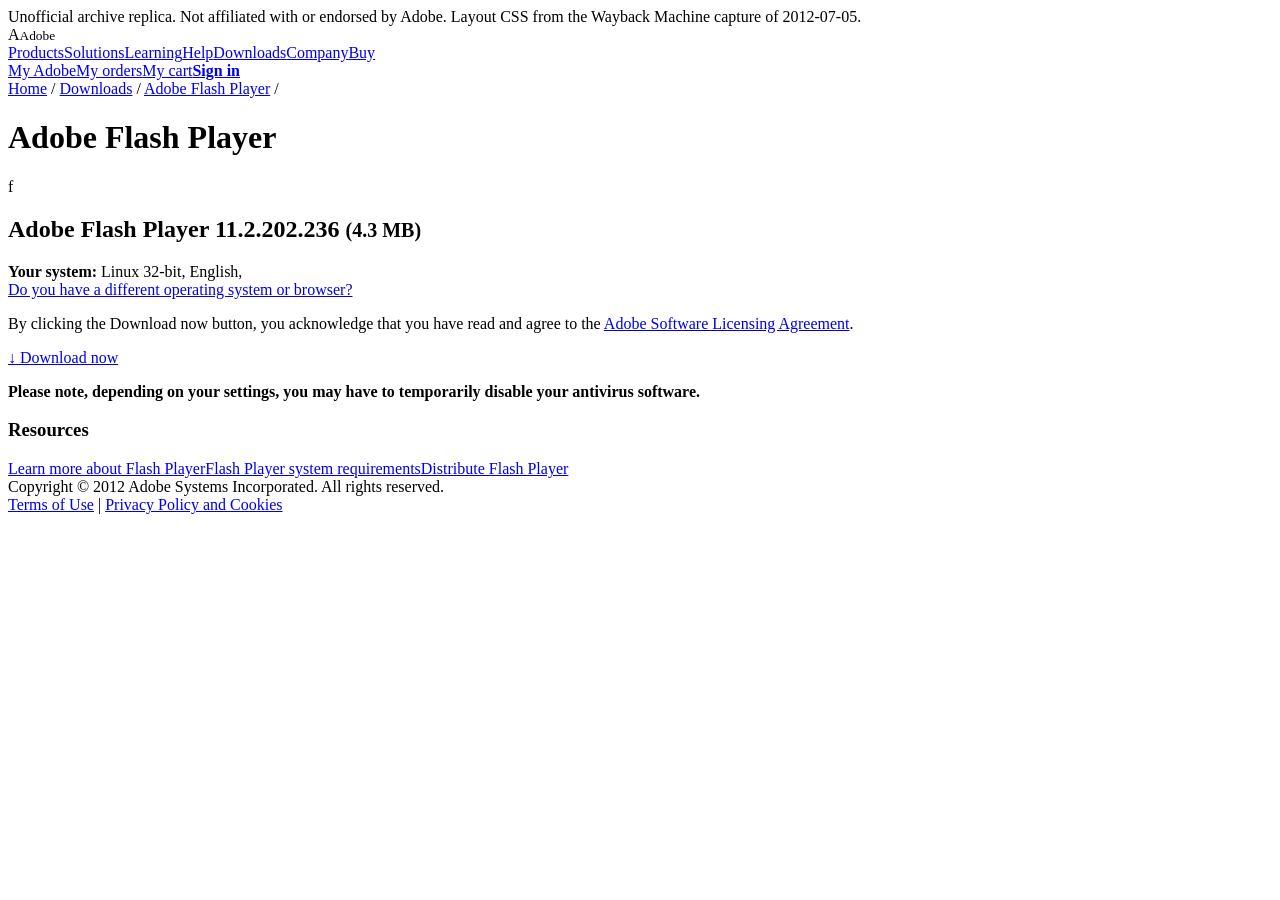
==== index.html @ c6eb729c "Add files via upload" ====
<!DOCTYPE html>
<html lang="en"><head><meta charset="utf-8"><title>Adobe Flash Player</title>
<link rel="stylesheet" href="css/wcms.css"><link rel="stylesheet" href="css/gfooter.css">
<link rel="stylesheet" href="css/gfooter_override.css"><link rel="stylesheet" href="css/no-pocket.css">
<link rel="stylesheet" href="css/page.css"></head><body>
<div class="notice">Unofficial archive replica. Not affiliated with or endorsed by Adobe. Layout CSS from the Wayback Machine capture of 2012-07-05.</div>
<div id="layoutLogic">
<div id="nav"><div class="logo">A<small>Adobe</small></div><a href="#">Products</a><a href="#">Solutions</a><a href="#">Learning</a><a href="#">Help</a><a href="#">Downloads</a><a href="#">Company</a><a href="#">Buy</a></div>
<div id="sub"><a href="#">My Adobe</a><a href="#">My orders</a><a href="#">My cart</a><a href="#"><b>Sign in</b></a></div>
<div id="content-header"><div class="crumb"><a href="#">Home</a> / <a href="#">Downloads</a> / <a href="#">Adobe Flash Player</a> /</div><h1>Adobe Flash Player</h1></div>
<div id="content-wrapper"><div id="content-body"><div class="fp"><div class="icon">f</div>
<div class="main"><h2>Adobe Flash Player 11.2.202.236 <small>(4.3 MB)</small></h2>
<p><b>Your system:</b> Linux 32-bit, English,<br><a href="#">Do you have a different operating system or browser?</a></p>
<p>By clicking the Download now button, you acknowledge that you have read and agree to the <a href="#">Adobe Software Licensing Agreement</a>.</p>
<a class="dlbtn" href="thankyou.html">&#8595; Download now</a>
<p><b>Please note, depending on your settings, you may have to temporarily disable your antivirus software.</b></p></div>
<div class="side"><h3>Resources</h3><a href="#">Learn more about Flash Player</a><a href="#">Flash Player system requirements</a><a href="#">Distribute Flash Player</a></div>
</div></div></div>
<div class="SiteFooter"><div class="LayoutGrid">Copyright &copy; 2012 Adobe Systems Incorporated. All rights reserved.<br><a href="#">Terms of Use</a> | <a href="#">Privacy Policy and Cookies</a></div></div>
</div></body></html>
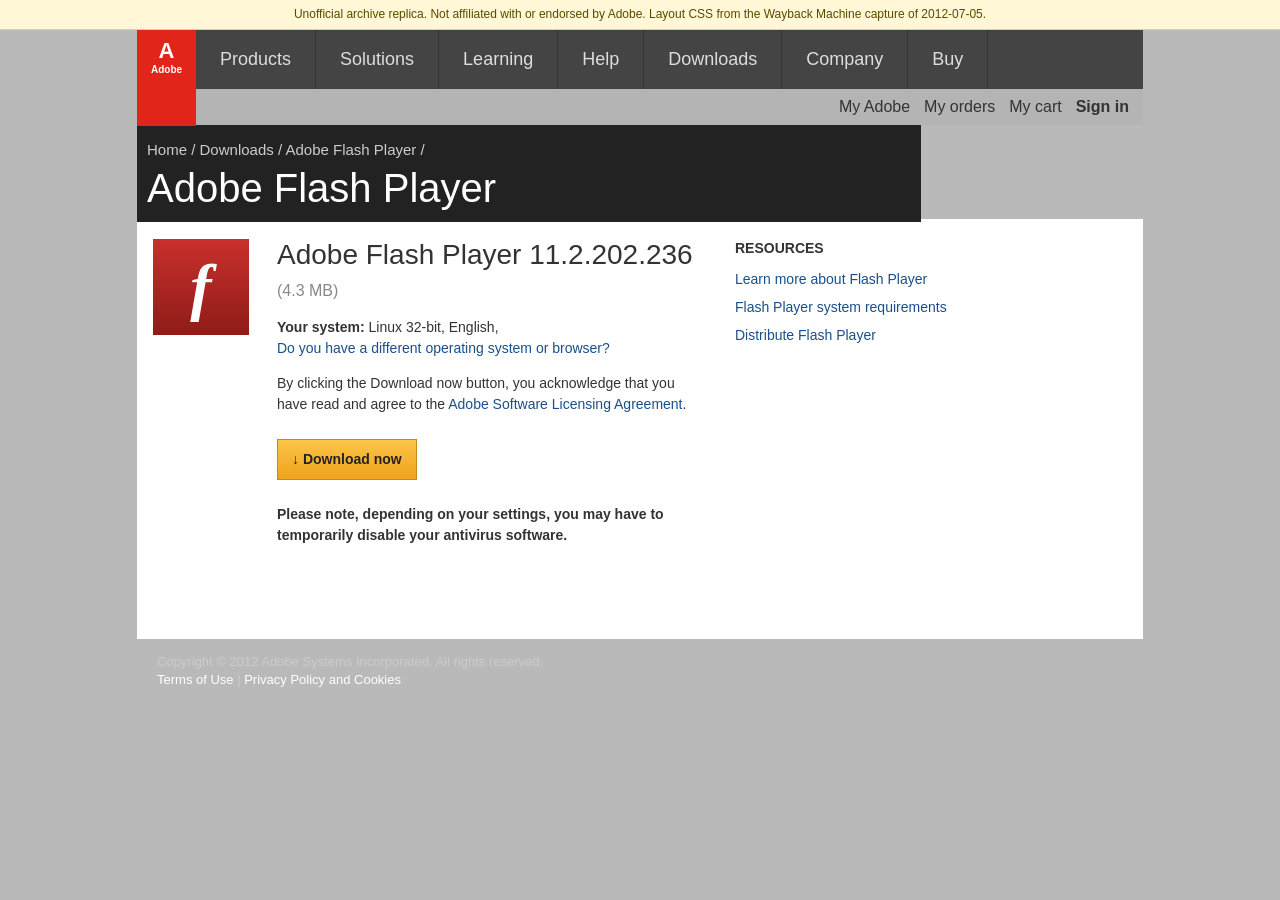
==== commit 68acd252: "Rename index 6.html to index.html" ====
--- a/index.html
+++ b/index.html
@@ -1,8 +1,8 @@
 <!DOCTYPE html>
 <html lang="en"><head><meta charset="utf-8"><title>Adobe Flash Player</title>
-<link rel="stylesheet" href="css/wcms.css"><link rel="stylesheet" href="css/gfooter.css">
-<link rel="stylesheet" href="css/gfooter_override.css"><link rel="stylesheet" href="css/no-pocket.css">
-<link rel="stylesheet" href="css/page.css"></head><body>
+<link rel="stylesheet" href="wcms.css"><link rel="stylesheet" href="gfooter.css">
+<link rel="stylesheet" href="gfooter_override.css"><link rel="stylesheet" href="no-pocket.css">
+<link rel="stylesheet" href="page.css"></head><body>
 <div class="notice">Unofficial archive replica. Not affiliated with or endorsed by Adobe. Layout CSS from the Wayback Machine capture of 2012-07-05.</div>
 <div id="layoutLogic">
 <div id="nav"><div class="logo">A<small>Adobe</small></div><a href="#">Products</a><a href="#">Solutions</a><a href="#">Learning</a><a href="#">Help</a><a href="#">Downloads</a><a href="#">Company</a><a href="#">Buy</a></div>
--- a/wcms.css
+++ b/wcms.css
@@ -0,0 +1,988 @@
+/*	WCMS STYLES FOR STATIC SITE
+	$Id: //depot/projects/dylan/releases/rc_12_7/ubi/template/identity/adobe/screen/wcms.css#1 $
+	
+	The following CSS is from the WCMS
+*/
+
+
+/* LAYOUT.CSS */
+
+/* Body alignment display */
+
+.LayoutGrid {
+  margin: 0 auto;
+}
+
+/* Header display */
+
+.LayoutHeader {
+  clear: both;
+  position: relative;
+}
+
+.LayoutHeaderPath {
+  position: relative;
+  padding-left: 11px;
+}
+
+.LayoutHeaderCell {
+  padding: 11px 11px 18px 11px;
+  clear: both;
+}
+
+.LayoutHeaderRow {
+  margin-top: 20px;
+  margin-bottom: 10px;
+}
+
+.LayoutImage {
+  display: block;
+  /* Eliminates extra space around image */
+}
+
+.LayoutImageLeft {
+  float: left;
+  margin-right: 9px;
+}
+
+.LayoutImageRight {
+  float: right;
+  margin-left: 9px;
+  _margin-right: 22px;
+  /* Changed/added by dgasior for existing site styling */
+}
+
+.LayoutMask {
+  width: 0px;
+  height: 0px;
+  overflow: hidden;
+  display: block;
+}
+
+/* Clearing floats */
+
+.LayoutBreak {
+  clear: both;
+}
+
+.LayoutGridBreakAfter,
+.LayoutBreakAfter {
+  _height: 1em;
+  *zoom: 100%;
+}
+
+.LayoutGridBreakAfter:after,
+.LayoutBreakAfter:after {
+  clear: both;
+  display: block;
+  height: 0;
+  content: "\0020";
+}
+
+.LayoutGridBreakAfter:after {
+  clear: left;
+}
+
+.LayoutGridBreak {
+  clear: left;
+}
+
+/* Stacking elements */
+
+.LayoutCell,
+.LayoutSmallCell,
+.LayoutBigCell {
+  display: block;
+}
+
+.LayoutCell,
+.LayoutCellVSides,
+.LayoutCellTop {
+  padding-top: 9px;
+}
+
+.LayoutCell,
+.LayoutCellVSides,
+.LayoutCellBottom {
+  padding-bottom: 9px;
+}
+
+.LayoutCell,
+.LayoutCellSides {
+  padding-left: 11px;
+  padding-right: 18px;
+  /* Changed/added by dgasior for existing site styling */
+}
+
+.LayoutCellLeft {
+  padding-left: 11px;
+}
+
+.LayoutCellRight {
+  padding-right: 11px;
+}
+
+.LayoutRowSmallest,
+.LayoutRow,
+.LayoutSmallRow,
+.LayoutSmallerRow {
+  display: block;
+}
+
+.LayoutRow,
+.LayoutRowTop {
+  margin-top: 3px;
+  /* Changed/added by dgasior for existing site styling */
+}
+
+.LayoutRow,
+.LayoutRowBottom {
+  margin-bottom: 7px;
+  /* Changed/added by dgasior for existing site styling */
+}
+
+/*TODO: Remove this. LayoutRow doesn't specify sides, Use LayoutGutter instead */
+.LayoutRowLeft {
+  margin-left: 11px;
+}
+
+.LayoutRowRight {
+  margin-right: 11px;
+}
+
+.LayoutGutter,
+.LayoutGutterLeft {
+  margin-left: 11px;
+}
+
+.LayoutGutter,
+.LayoutGutterRight {
+  margin-right: 11px;
+}
+
+.LayoutSmallCell,
+.LayoutSmallCellVSides,
+.LayoutSmallCellTop {
+  padding-top: 4px;
+}
+
+.LayoutSmallCell,
+.LayoutSmallCellVSides,
+.LayoutSmallCellBottom {
+  padding-bottom: 4px;
+}
+
+.LayoutSmallCell,
+.LayoutSmallCellSides,
+.LayoutSmallCellLeft {
+  padding-left: 5px;
+}
+
+.LayoutSmallCell,
+.LayoutSmallCellSides,
+.LayoutSmallCellRight {
+  padding-right: 5px;
+}
+
+.LayoutSmallGutter,
+.LayoutSmallGutterRight {
+  margin-right: 5px;
+}
+
+.LayoutSmallGutter,
+.LayoutSmallGutterLeft {
+  margin-left: 5px;
+}
+
+.LayoutSmallRow,
+.LayoutSmallRowTop {
+  margin-top: 3px;
+}
+
+.LayoutSmallRow,
+.LayoutSmallRowBottom {
+  margin-bottom: 3px;
+}
+
+.LayoutBigCellTop,
+.LayoutBigCellVSides,
+.LayoutBigCell {
+  padding-top: 15px;
+}
+
+.LayoutBigCellBottom,
+.LayoutBigCellVSides,
+.LayoutBigCell {
+  padding-bottom: 15px;
+}
+
+.LayoutBigCell,
+.LayoutBigCellSides,
+.LayoutBigCellLeft {
+  padding-left: 20px;
+}
+
+.LayoutBigCell,
+.LayoutBigCellSides,
+.LayoutBigCellRight {
+  padding-right: 20px;
+}
+
+.LayoutBigRow,
+.LayoutBigRowVSides,
+.LayoutBigRowBottom {
+  margin-bottom: 20px;
+}
+
+.LayoutBigRow,
+.LayoutBigRowVSides,
+.LayoutBigRowTop {
+  margin-top: 20px;
+}
+
+.LayoutLargeRow,
+.LayoutLargeRowVSides,
+.LayoutLargeRowBottom {
+  margin-bottom: 30px;
+}
+
+.LayoutLargeRow,
+.LayoutLargeRowVSides,
+.LayoutLargeRowTop {
+  margin-top: 30px;
+}
+
+.LayoutFlushLeft {
+  margin-left: 0px !important;
+  padding-left: 0px !important;
+}
+
+/* Horizontal item display */
+
+.LayoutH,
+.LayoutHItems,
+.LayoutHAlignRight {
+  _height: 1em;
+  *zoom: 100%;
+}
+
+.LayoutHItems:after,
+.LayoutH:after,
+.LayoutHAlignRight:after {
+  content: "\0020";
+  display: block;
+  clear: both;
+  height: 0;
+}
+
+.LayoutHItem {
+  float: left;
+}
+
+.LayoutHItemRight {
+  float: right;
+}
+
+/* Horizontal items alignment */
+
+.LayoutHAlignBottom {
+  vertical-align: bottom;
+}
+
+.LayoutHAlignTop {
+  vertical-align: top;
+}
+
+.LayoutHAlignRight .LayoutHAlignItems {
+  float: right;
+}
+
+.LayoutCenter {
+  display: block;
+  margin-left: auto;
+  margin-right: auto;
+}
+
+.LayoutRight {
+  display: block;
+  float: right;
+}
+
+/* Display elements */
+.LayoutHidden {
+  display: none;
+}
+
+/* Position items absolutely within a specified container */
+
+.LayoutP {
+  position: relative;
+  z-index: inherit;
+  display: block;
+}
+
+.LayoutPRight,
+.LayoutPLeft,
+.LayoutPTop,
+.LayoutPBottom,
+.LayoutPCenterReg,
+.LayoutPCenter,
+.LayoutPMiddleReg,
+.LayoutPMiddle,
+.LayoutPOutsideBottom,
+.LayoutPOutsideTop,
+.LayoutPOutsideRight,
+.LayoutPOutsideLeft {
+  display: block;
+  position: absolute;
+  visibility: visible;
+  z-index: inherit;
+}
+
+.LayoutPCenterReg,
+.LayoutPMiddleReg {
+  visibility: hidden;
+}
+
+.LayoutPCenterReg {
+  left: 50%;
+}
+
+.LayoutPCenter {
+  right: 50%;
+  width: 100%;
+}
+
+.LayoutPMiddleReg {
+  top: 50%;
+}
+
+.LayoutPMiddle {
+  bottom: 50%;
+  height: 100%;
+}
+
+.LayoutPOutsideBottom {
+  top: 100%;
+}
+
+.LayoutPOutsideTop {
+  bottom: 100%;
+}
+
+.LayoutPOutsideRight {
+  left: 100%;
+}
+
+.LayoutPOutsideLeft {
+  right: 100%;
+}
+
+.LayoutPLeft {
+  left: 0;
+}
+
+.LayoutPRight {
+  right: 0;
+}
+
+.LayoutPTop {
+  top: 0;
+}
+
+.LayoutPBottom {
+  bottom: 0;
+}
+
+.LayoutPMax {
+  width: 100%;
+  height: 100%;
+}
+
+
+/* TEXT.CSS */
+
+.Text {
+  font-family: Arial, sans-serif;
+  text-rendering: optimizeLegibility;
+}
+
+.Text::-moz-selection,
+.Text ::-moz-selection {
+  background: #447099;
+  color: #FFFFFF;
+}
+
+.Text::selection,
+.Text ::selection {
+  background: #447099;
+  color: #FFFFFF;
+}
+
+.TextEm {
+  font-style: italic;
+}
+
+.TextStrong,
+.TextH6,
+.TextH5,
+.TextH4,
+.TextH3,
+.TextH2 {
+  font-weight: 600;
+  font-style: normal;
+}
+
+.TextH6,
+.TextSmaller {
+  font-size: 9px;
+  line-height: 14px;
+}
+
+.TextH5,
+.TextSmall {
+  font-size: 12px;
+  line-height: 16px;
+  /* Don't go below this line-height with Myriad Pro.
+    You will starting getting a different baseline with bold text on floated elements. */
+}
+
+.TextH4,
+.TextMedium {
+  font-size: 14px;
+  line-height: 19px;
+  /* TypeKit x-height adjusted */
+}
+
+.TextH3,
+.TextLarge {
+  font-size: 18px;
+  line-height: 21px;
+}
+
+.TextH2,
+.TextLarger {
+  font-size: 24px;
+  line-height: 30px;
+}
+
+.TextH1,
+.TextLargest {
+  font-size: 30px;
+  line-height: 33px;
+}
+
+.TextH1,
+.TextLight,
+.TextIntroHeader,
+.TextIntro {
+  font-weight: 300;
+}
+
+.TextTag {
+  font-size: 12px;
+  line-height: 18px;
+}
+
+.TextInvert {
+  color: #FFFFFF;
+}
+
+.TextInset {
+  text-shadow: 0 -1px 0 #151515;
+  -moz-text-shadow: 0 -1px 0 #151515;
+}
+
+.TextWeak {
+  color: #999999;
+}
+
+.TextInvertWeak {
+  color: #DDDDDD;
+}
+
+.TextLink {
+  color: #447099;
+}
+
+.TextName {
+  font-weight: 600;
+}
+
+.TextAside {
+  font-size: 12px;
+  line-height: 15px;
+  color: #666666;
+  display: list-item;
+  list-style-position: outside;
+  list-style-type: circle;
+}
+
+.TextLeft {
+  text-align: left;
+}
+
+.TextCenter {
+  text-align: center;
+}
+
+.TextRight {
+  text-align: right;
+}
+
+.TextTop {
+  vertical-align: top;
+}
+
+.TextBottom {
+  vertical-align: bottom;
+  _vertical-align: middle;
+  *vertical-align: middle;
+}
+
+.TextSup,
+.TextSub {
+  height: 0;
+  line-height: 1;
+  vertical-align: baseline;
+  _vertical-align: bottom;
+  position: relative;
+}
+
+.TextSup {
+  bottom: 1ex;
+}
+
+.TextSub {
+  top: .5ex;
+}
+
+.TextPostScript {
+  font-style: italic;
+}
+
+.TextIntroHeader {
+  font-size: 26px;
+  line-height: 32px;
+}
+
+.TextIntro {
+  font-size: 21px;
+  line-height: 24px;
+}
+
+.TextMarquee {
+  font-size: 56px;
+  line-height: 60px;
+}
+
+.TextPromo {
+  color: #F600;
+}
+
+.TextWarning {
+  color: #F00;
+}
+
+
+/* LINK.CSS */
+
+.Link a,
+.Link a:link,
+.Link a:visited,
+a.Link,
+a.Link:link,
+a.Link:visited {
+  color: #447099;
+  text-decoration: none;
+  cursor: pointer;
+}
+
+.Link a:hover,
+.Link a:visited:hover,
+a.Link:hover,
+a.Link:visited:hover {
+  color: #7193B2;
+  text-decoration: underline;
+}
+
+a.Link:focus,
+.Link a:focus {
+  outline: 1px solid rgba(68, 112, 158, .25);
+  -webkit-box-shadow: 0 0 4px #447099;
+  -moz-box-shadow: 0 0 4px #447099;
+  box-shadow: 0 0 4px #447099;
+}
+
+.LinkWeak a,
+.LinkWeak a:link,
+.LinkWeak a:visited,
+a.LinkWeak,
+a.LinkWeak:link,
+a.LinkWeak:visited {
+  color: #333333;
+  text-decoration: none;
+  cursor: pointer;
+}
+
+.LinkWeak a:visited:hover,
+.LinkWeak a:hover,
+a.LinkWeak:hover,
+a.LinkWeak:visited:hover {
+  color: #447099;
+  text-decoration: none;
+}
+
+.LinkHide a,
+.LinkHide a:link,
+.LinkHide a:hover,
+.LinkHide a:visited,
+.LinkHide a:visited:hover,
+a.LinkHide,
+a.LinkHide:link,
+a.LinkHide:hover,
+a.LinkHide:visited,
+a.LinkHide:visited:hover {
+  color: #333333;
+  text-decoration: none;
+}
+
+.LinkHide a:focus,
+a.LinkHide:focus {
+  outline-style: none;
+  -webkit-box-shadow: 0 0;
+  -moz-box-shadow: 0 0;
+  box-shadow: 0 0;
+}
+
+.LinkInvertWeak a,
+.LinkInvertWeak a:link,
+.LinkInvertWeak a:visited,
+a.LinkInvertWeak,
+a.LinkInvertWeak:link,
+a.LinkInvertWeak:visited {
+  color: #9AC8FD;
+  text-decoration: none;
+}
+
+.LinkInvertWeak a:hover,
+.LinkInvertWeak a:visited:hover,
+a.LinkInvertWeak:hover,
+a.LinkInvertWeak:visited:hover {
+  color: #DDDDDD;
+  text-decoration: underline;
+}
+
+.LinkInvert a,
+.LinkInvert a:link,
+.LinkInvert a:visited,
+a.LinkInvert,
+a.LinkInvert:link,
+a.LinkInvert:visited {
+  color: #FFFFFF;
+  text-decoration: none;
+  cursor: pointer;
+}
+
+.LinkInvert a:hover,
+.LinkInvert a:visited:hover,
+a.LinkInvert:hover,
+a.LinkInvert:visited:hover {
+  color: #DDDDDD;
+  text-decoration: underline;
+}
+
+a .LinkBoxInvert,
+.LinkBoxInvert a,
+.LinkBoxInvert a:link,
+.LinkBoxInvert a:visited,
+a.LinkBoxInvert,
+a.LinkBoxInvert:link,
+a.LinkBoxInvert:visited {
+  color: #FFFFFF;
+  background-color: #447099;
+  text-decoration: none;
+}
+
+a:hover .LinkBoxInvert,
+.LinkBoxInvert a:hover,
+.LinkBoxInvert a:visited:hover,
+a.LinkBoxInvert:hover,
+a.LinkBoxInvert:visited:hover {
+  color: #DDDDDD;
+  background-color: #2C5982;
+  text-decoration: none;
+}
+
+.LinkButtonInvert a,
+.LinkButtonInvert a:link,
+.LinkButtonInvert a:visited,
+.LinkButtonInvert a:hover,
+.LinkButtonInvert a:visited:hover,
+a.LinkButtonInvert,
+a.LinkButtonInvert:link,
+a.LinkButtonInvert:visited,
+a.LinkButtonInvert:hover,
+a.LinkButtonInvert:visited:hover {
+  color: #FFFFFF;
+  text-decoration: none;
+  cursor: default;
+  /* do what real buttons do */
+}
+
+.LinkButtonInvert a:hover,
+.LinkButtonInvert a:visited:hover,
+a.LinkButtonInvert:hover,
+a.LinkButtonInvert:visited:hover {
+  color: #DDDDDD;
+}
+
+.LinkSpecial a,
+.LinkSpecial a:link,
+.LinkSpecial a:visited,
+.LinkSpecial a:hover,
+a.LinkSpecial,
+a.LinkSpecial:link,
+a.LinkSpecial:visited,
+a.LinkSpecial:hover {
+  color: #99C7FD !important;
+  text-decoration: none !important;
+}
+
+.LinkStrong a,
+a.LinkStrong {
+  font-weight: bold;
+  /* Changed/added by dgasior for existing site styling */
+}
+
+.LinkPointer:hover {
+  cursor: pointer;
+}
+
+a.LinkSneak .LinkSneaker {
+  visibility: hidden;
+}
+
+a.LinkSneak:focus .LinkSneaker,
+a.LinkSneak:hover .LinkSneaker,
+a.LinkSneak:visited:hover .LinkSneaker {
+  visibility: visible;
+}
+
+.LinkDownload a,
+.LinkDownload a:visited,
+a.LinkDownload,
+a.LinkDownload:visited,
+.LinkDownload a:visited:hover,
+.LinkDownload a:hover,
+a.LinkDownload:hover,
+a.LinkDownload:visited:hover {
+  color: #FFFFFF;
+  text-decoration: none;
+  z-index: 0;
+}
+
+/* Grid.cols.-164,164,164,164.gutter.-11.margin.-10.name.-Column.css */
+
+.Column {
+  _height: 1em;
+  *zoom: 100%;
+  width: 689px;
+  padding-left: 10px;
+  padding-right: 10px;
+}
+
+.Column:after {
+  clear: left;
+  content: "\0020";
+  display: block;
+  height: 0;
+}
+
+.Column-1,
+.Column-2,
+.Column-3,
+.Column-4 {
+  width: 164px;
+}
+
+.Column-1-2,
+.Column-2-3,
+.Column-3-4 {
+  width: 339px;
+}
+
+.Column-1-3,
+.Column-2-4 {
+  width: 514px;
+}
+
+.Column-1-4 {
+  width: 689px;
+}
+
+.Column-1,
+.Column-1-2,
+.Column-1-3,
+.Column-1-4,
+.Column-2-3 .Column-2,
+.Column-2-4 .Column-2,
+.Column-2-4 .Column-2-3,
+.Column-3-4 .Column-3 {
+  clear: left;
+  margin-left: 0;
+}
+
+.Column-1,
+.Column-1-2,
+.Column-1-3,
+.Column-1-4,
+.Column-2,
+.Column-2-3,
+.Column-2-4,
+.Column-3,
+.Column-3-4,
+.Column-4 {
+  float: left;
+}
+
+.Column-2,
+.Column-2-3,
+.Column-2-4,
+.Column-3,
+.Column-3-4,
+.Column-4 {
+  margin-left: 11px;
+}
+
+/* Grid.cols.-169,169,169,169,220.gutter.-11.margin.-10.name.-LayoutGrid */
+
+.LayoutGrid {
+  _height: 1em;
+  *zoom: 100%;
+  width: 940px;
+  padding-left: 10px;
+  padding-right: 10px;
+}
+
+.LayoutGrid:after {
+  clear: both;
+  content: "\0020";
+  display: block;
+  height: 0;
+}
+
+.LayoutGrid-1,
+.LayoutGrid-2,
+.LayoutGrid-3,
+.LayoutGrid-4 {
+  width: 169px;
+}
+
+.LayoutGrid-5 {
+  width: 220px;
+}
+
+.LayoutGrid-1-2,
+.LayoutGrid-2-3,
+.LayoutGrid-3-4 {
+  width: 349px;
+}
+
+.LayoutGrid-1-3,
+.LayoutGrid-2-4 {
+  width: 529px;
+}
+
+.LayoutGrid-1-4 {
+  width: 709px;
+}
+
+.LayoutGrid-1-5 {
+  width: 940px;
+}
+
+.LayoutGrid-2-5 {
+  width: 760px;
+}
+
+.LayoutGrid-3-5 {
+  width: 580px;
+}
+
+.LayoutGrid-4-5 {
+  width: 400px;
+}
+
+.LayoutGrid-1,
+.LayoutGrid-1-2,
+.LayoutGrid-1-3,
+.LayoutGrid-1-4,
+.LayoutGrid-1-5,
+.LayoutGrid-2-3 .LayoutGrid-2,
+.LayoutGrid-2-4 .LayoutGrid-2,
+.LayoutGrid-2-4 .LayoutGrid-2-3,
+.LayoutGrid-2-5 .LayoutGrid-2,
+.LayoutGrid-2-5 .LayoutGrid-2-3,
+.LayoutGrid-2-5 .LayoutGrid-2-4,
+.LayoutGrid-3-4 .LayoutGrid-3,
+.LayoutGrid-3-5 .LayoutGrid-3,
+.LayoutGrid-3-5 .LayoutGrid-3-4,
+.LayoutGrid-4-5 .LayoutGrid-4 {
+  clear: left;
+  margin-left: 0;
+}
+
+.LayoutGrid-1,
+.LayoutGrid-1-2,
+.LayoutGrid-1-3,
+.LayoutGrid-1-4,
+.LayoutGrid-1-5,
+.LayoutGrid-2,
+.LayoutGrid-2-3,
+.LayoutGrid-2-4,
+.LayoutGrid-2-5,
+.LayoutGrid-3,
+.LayoutGrid-3-4,
+.LayoutGrid-3-5,
+.LayoutGrid-4,
+.LayoutGrid-4-5,
+.LayoutGrid-5 {
+  float: left;
+}
+
+.LayoutGrid-2,
+.LayoutGrid-2-3,
+.LayoutGrid-2-4,
+.LayoutGrid-2-5,
+.LayoutGrid-3,
+.LayoutGrid-3-4,
+.LayoutGrid-3-5,
+.LayoutGrid-4,
+.LayoutGrid-4-5,
+.LayoutGrid-5 {
+  margin-left: 11px;
+}
+
+/*
+     FILE ARCHIVED ON 09:08:33 Jul 05, 2012 AND RETRIEVED FROM THE
+     INTERNET ARCHIVE ON 00:52:29 Nov 09, 2026.
+     JAVASCRIPT APPENDED BY WAYBACK MACHINE, COPYRIGHT INTERNET ARCHIVE.
+
+     ALL OTHER CONTENT MAY ALSO BE PROTECTED BY COPYRIGHT (17 U.S.C.
+     SECTION 108(a)(3)).
+*/
+/*
+playback timings (ms):
+  capture_cache.get: 0.326
+  captures_list: 0.532
+  exclusion.robots: 0.065
+  exclusion.robots.policy: 0.055
+  esindex: 0.006
+  cdx.remote: 14.144
+  LoadShardBlock: 150.649 (6)
+  PetaboxLoader3.datanode: 179.558 (8)
+  PetaboxLoader3.resolve: 106.308 (3)
+  load_resource: 165.047 (2)
+  revisit.resolve: 68.574
+*/
--- a/gfooter.css
+++ b/gfooter.css
@@ -0,0 +1,210 @@
+/*	GLOBAL FOOTER
+	$Id: //depot/projects/dylan/releases/rc_12_7/ubi/template/identity/adobe/screen/gfooter.css#1 $
+*/
+
+.SiteFooter {
+  margin-top: 16px;
+  background: #3d3d3d none;
+  background: -webkit-gradient(linear, left top, left bottom, from(#585858), to(#383838));
+  background: -moz-linear-gradient(top, #585858, #383838);
+  filter: progid:DXImageTransform.Microsoft.gradient(endcolorstr=#FF383838, startcolorstr=#FF585858));
+  background: -ms-linear-gradient(top, #585858, #383838);
+  background: -o-linear-gradient(top, #585858, #383838);
+  zoom: 1;
+}
+
+.SiteFooter li {
+  line-height: 14px;
+  margin-bottom: 4px;
+}
+
+.SiteFooterLinkList a,
+.SiteFooterLinkList a:link {
+  color: #CCC;
+}
+
+.SiteFooterLinkList a:link:hover,
+.SiteFooterLinkList a:visited:hover,
+.SiteFooterLinkList a:hover,
+.SiteFooterLinkList a:visited:hover {
+  color: #FFF;
+  text-decoration: underline;
+}
+
+.SiteFooterLinkList {
+  margin-bottom: 16px;
+}
+
+.SiteFooterLinkListBottom {
+  margin-bottom: 0;
+}
+
+.SiteFooter h4 {
+  font-weight: bold;
+}
+
+.SiteFooter hr {
+  width: 100%;
+  border-style: none;
+  border-top: 2px groove #555;
+}
+
+.SiteFooterRowTop {
+  margin-top: 4px;
+}
+
+.SiteFooterMenuItemIconProducts {
+  background-repeat: no-repeat;
+  padding-left: 18px;
+}
+
+.SiteFooterMenuItemIconCS {
+  background-image: url(https://web.archive.org/web/20120705090832im_/http://wwwimages.adobe.com/www.adobe.com/ubi/template/identity/adobe/screen/SiteFooter/icon_creativesuite.png);
+}
+
+.SiteFooterMenuItemIconPS {
+  background-image: url(https://web.archive.org/web/20120705090832im_/http://wwwimages.adobe.com/www.adobe.com/ubi/template/identity/adobe/screen/SiteFooter/icon_photoshop.png);
+}
+
+.SiteFooterMenuItemIconAcrobat {
+  background-image: url(https://web.archive.org/web/20120705090832im_/http://wwwimages.adobe.com/www.adobe.com/ubi/template/identity/adobe/screen/SiteFooter/icon_acrobat.png);
+}
+
+.SiteFooterMenuItemIconPlatform {
+  background-image: url(https://web.archive.org/web/20120705090832im_/http://wwwimages.adobe.com/www.adobe.com/ubi/template/identity/adobe/screen/SiteFooter/icon_flashservices.png);
+}
+
+.SiteFooterMenuItemIconOMS {
+  background-image: url(https://web.archive.org/web/20120705090832im_/http://wwwimages.adobe.com/www.adobe.com/ubi/template/identity/adobe/screen/SiteFooter/icon_digimktg.png);
+}
+
+.SiteFooterMenuItemIconDES {
+  background-image: url(https://web.archive.org/web/20120705090832im_/http://wwwimages.adobe.com/www.adobe.com/ubi/template/identity/adobe/screen/SiteFooter/icon_enterprise.png);
+}
+
+.SiteFooterMenuItemIconDPS {
+  background-image: url(https://web.archive.org/web/20120705090832im_/http://wwwimages.adobe.com/www.adobe.com/ubi/template/identity/adobe/screen/SiteFooter/icon_digipub.png);
+}
+
+.SiteFooterMenuItemIconMobile {
+  background-image: url(https://web.archive.org/web/20120705090832im_/http://wwwimages.adobe.com/www.adobe.com/ubi/template/identity/adobe/screen/SiteFooter/icon_mobile.png);
+}
+
+.SiteFooterMenuItemIconElements {
+  background-image: url(https://web.archive.org/web/20120705090832im_/http://wwwimages.adobe.com/www.adobe.com/ubi/template/identity/adobe/screen/SiteFooter/icon_elements.png);
+}
+
+.SiteFooterMenuItemIconCloud {
+  background-image: url(https://web.archive.org/web/20120705090832im_/http://wwwimages.adobe.com/www.adobe.com/ubi/template/identity/adobe/screen/SiteFooter/icon_cloud.png);
+}
+
+.SiteFooterMenuItemIcon {
+  padding: 2px 0 2px 38px;
+  background-repeat: no-repeat;
+  background-position: left center;
+}
+
+.SiteFooterMenuItemIconRegionBlue {
+  background-image: url(https://web.archive.org/web/20120705090832im_/http://wwwimages.adobe.com/www.adobe.com/ubi/template/identity/adobe/screen/SiteFooter/region_blue.png);
+}
+
+.SiteFooterMenuItemIconRegionBlack {
+  background-image: url(https://web.archive.org/web/20120705090832im_/http://wwwimages.adobe.com/www.adobe.com/ubi/template/identity/adobe/screen/SiteFooter/region_black.png);
+}
+
+.SiteFooterMenuItemIconEvidon {
+  background-image: url(https://web.archive.org/web/20120705090832im_/http://wwwimages.adobe.com/www.adobe.com/ubi/template/identity/adobe/screen/SiteFooter/evidon.png);
+  background-repeat: no-repeat;
+  padding-left: 18px;
+}
+
+.SiteFooterRegionPanel {
+  background-color: #FFF;
+  color: #333;
+  position: absolute;
+  border: 1px solid #333;
+  box-shadow: 0 5px 10px rgba(0, 0, 0, .5);
+  -moz-box-shadow: 0 5px 10px -moz-rgba(0, 0, 0, .5);
+  -webkit-box-shadow: 0 5px 10px rgba(0, 0, 0, .5);
+  z-index: 100;
+  bottom: 94px;
+  left: 20px;
+  width: 700px;
+  padding: 16px;
+  line-height: normal;
+}
+
+.SiteFooterRegionPanelEvidon {
+  bottom: 104px;
+}
+
+.SiteFooterRegionPanelHeader {
+  font: 18px "Myriad Pro", Helvetica, sans-serif;
+  margin-bottom: 4px;
+}
+
+.SiteFooterRegionPanelHeaderClose {
+  margin-top: 3px;
+  *margin-top: -18px;
+  float: right;
+  text-indent: -9999px;
+  width: 17px;
+  height: 17px;
+  background: transparent url(https://web.archive.org/web/20120705090832im_/http://wwwimages.adobe.com/www.adobe.com/ubi/template/identity/adobe/screen/SiteFooter/close.png) no-repeat;
+  cursor: pointer;
+}
+
+.SiteFooterRegionPanelRegionHeader {
+  margin: 12px 0 0 0;
+  font-size: 12px;
+  font-weight: bold
+}
+
+.SiteFooterRegionPanel ul,
+.SiteFooterRegionPanel li {
+  list-style: none outside none;
+  color: #333;
+  margin: 0;
+  padding: 0;
+}
+
+.SiteFooterRegionPanel li {
+  margin-top: 2px;
+  line-height: 1.2em;
+}
+
+.SiteFooterRegionPanel a {
+  cursor: pointer;
+}
+
+.SiteFooterRegionPanel .Column {
+  padding-left: 0;
+  padding-right: 0;
+}
+
+#Georouting {
+  display: none;
+}
+
+/*
+     FILE ARCHIVED ON 09:08:32 Jul 05, 2012 AND RETRIEVED FROM THE
+     INTERNET ARCHIVE ON 00:52:39 Nov 09, 2026.
+     JAVASCRIPT APPENDED BY WAYBACK MACHINE, COPYRIGHT INTERNET ARCHIVE.
+
+     ALL OTHER CONTENT MAY ALSO BE PROTECTED BY COPYRIGHT (17 U.S.C.
+     SECTION 108(a)(3)).
+*/
+/*
+playback timings (ms):
+  capture_cache.get: 0.624
+  captures_list: 0.831
+  exclusion.robots: 0.118
+  exclusion.robots.policy: 0.102
+  esindex: 0.009
+  cdx.remote: 49.665
+  LoadShardBlock: 241.15 (6)
+  PetaboxLoader3.datanode: 260.518 (8)
+  load_resource: 161.705 (2)
+  PetaboxLoader3.resolve: 129.067 (2)
+  revisit.resolve: 32.087
+*/
--- a/gfooter_override.css
+++ b/gfooter_override.css
@@ -0,0 +1,355 @@
+/*	GLOBAL FOOTER OVERRIDES (adobe)
+	$Id: //depot/projects/dylan/releases/rc_12_7/ubi/template/identity/adobe/screen/gfooter_override.css#1 $
+*/
+
+.SiteFooter {
+  width: 1006px;
+  filter: none;
+  -ms-filter: none;
+  background: url(https://web.archive.org/web/20120705090813im_/http://wwwimages.adobe.com/ubi/template/identity/adobe/screen/SiteFooter/tile_fat.png) no-repeat left top;
+  _background: #383838 url(https://web.archive.org/web/20120705090813im_/http://wwwimages.adobe.com/ubi/template/identity/adobe/screen/SiteFooter/tile_fat_8bit.png) no-repeat left top;
+  _width: 998px;
+  padding-top: 1px;
+  margin-top: 0;
+}
+
+ul.SiteFooterLinkList {
+  list-style: none;
+  margin: 0 0 16px 0;
+  padding: 0;
+  text-align: left;
+}
+
+ul.SiteFooterLinkListBottom {
+  margin-bottom: 0;
+}
+
+.SiteFooter li {
+  margin-bottom: 6px;
+  padding-bottom: 0;
+}
+
+.SiteFooter h4 {
+  color: #FFF;
+}
+
+.SiteFooterRow {
+  margin-bottom: 2px;
+}
+
+.SiteFooterRegionPanel {
+  bottom: 116px;
+  *bottom: 120px;
+  _bottom: 124px;
+  left: 10px;
+  filter: none;
+}
+
+.SiteFooterRegionPanel li {
+  margin: 2px 0 0 0;
+  line-height: 1.2em;
+}
+
+.SiteFooter .LayoutGrid {
+  _height: 1em;
+  *zoom: 100%;
+  width: 1000px;
+  padding-left: 10px;
+  padding-right: 10px;
+}
+
+.SiteFooter .LayoutGrid-1,
+.SiteFooter .LayoutGrid-2,
+.SiteFooter .LayoutGrid-3,
+.SiteFooter .LayoutGrid-4 {
+  width: 181px;
+  _width: 179px;
+}
+
+.SiteFooter .LayoutGrid-1-2,
+.SiteFooter .LayoutGrid-2-3,
+.SiteFooter .LayoutGrid-3-4 {
+  width: 373px;
+  _width: 369px;
+}
+
+.SiteFooter .LayoutGrid-1-3,
+.SiteFooter .LayoutGrid-2-4 {
+  width: 565px;
+  _width: 559px;
+}
+
+.SiteFooter .LayoutGrid-1-4 {
+  width: 757px;
+  _width: 749px;
+}
+
+.SiteFooter .LayoutGrid-1-5 {
+  width: 1000px;
+  _width: 990px;
+}
+
+.SiteFooter .LayoutGrid-2-5 {
+  width: 808px;
+  _width: 800px;
+}
+
+.SiteFooter .LayoutGrid-3-5 {
+  width: 616px;
+  _width: 610px;
+}
+
+.SiteFooter .LayoutGrid-4-5 {
+  width: 424px;
+  _width: 420px;
+}
+
+.SiteFooter .LayoutGrid-5 {
+  width: 232px;
+  _width: 230px;
+}
+
+.SiteFooterMenuItemIconRegionBlue {
+  background-image: url(https://web.archive.org/web/20120705090813im_/http://wwwimages.adobe.com/ubi/template/identity/adobe/screen/SiteFooter/region_blue.png);
+}
+
+.SiteFooterMenuItemIconRegionBlack {
+  background-image: url(https://web.archive.org/web/20120705090813im_/http://wwwimages.adobe.com/ubi/template/identity/adobe/screen/SiteFooter/region_black.png);
+}
+
+.SiteFooterRegionPanelHeaderClose {
+  background: transparent url(https://web.archive.org/web/20120705090813im_/http://wwwimages.adobe.com/ubi/template/identity/adobe/screen/SiteFooter/close.png) no-repeat;
+}
+
+.SiteFooterEvidonPixel {
+  display: none;
+}
+
+
+/*	PDC specific footer CSS  */
+
+.SiteFooterPDC {
+  padding-top: 9px;
+  clear: both;
+  _height: 100px;
+}
+
+.SiteFooterPDCBar {
+  background: #343434 url(https://web.archive.org/web/20120705090813im_/http://wwwimages.adobe.com/www.adobe.com/ubi/template/identity/adobe/screen/SiteFooter/tile.png) repeat-x left top;
+  _height: 1em;
+  *zoom: 100%;
+}
+
+.SiteFooterPDCBar:after {
+  content: "\0020";
+  height: 0;
+  clear: both;
+  display: block;
+}
+
+.SiteFooterPDCBar img {
+  border: 1px solid #252525;
+  outline: 1px solid #474747;
+}
+
+.SiteFooterPDCNav {
+  line-height: 19px;
+  padding-left: 11px;
+  padding-right: 11px;
+  position: relative;
+}
+
+.SiteFooterPDCNavItem {
+  margin-left: 11px;
+}
+
+.SiteFooterPDCRegionButton {
+  position: absolute;
+  left: 11px;
+  bottom: 0;
+}
+
+.SiteFooterPDCMenuItemLeft {
+  font-weight: bold;
+}
+
+.SiteFooterPDCMenuItemIcon {
+  padding: 2px 0 2px 38px;
+  background-repeat: no-repeat;
+  background-position: left center;
+}
+
+a.SiteFooterPDCMenuItemIcon {
+  _zoom: 1;
+}
+
+.SiteFooterPDCMenuItemIconRegionBlue {
+  background-image: url(https://web.archive.org/web/20120705090813im_/http://wwwimages.adobe.com/www.adobe.com/ubi/template/identity/adobe/screen/SiteFooter/region_blue.png);
+}
+
+.SiteFooterPDCMenuItemIconRegionBlack {
+  background-image: url(https://web.archive.org/web/20120705090813im_/http://wwwimages.adobe.com/www.adobe.com/ubi/template/identity/adobe/screen/SiteFooter/region_black.png);
+}
+
+.SiteFooterPDCMenuItemIconEvidon {
+  background-position: left top;
+  padding-left: 18px;
+  background-image: url(https://web.archive.org/web/20120705090813im_/http://wwwimages.adobe.com/www.adobe.com/ubi/template/identity/adobe/screen/SiteFooter/evidon.png);
+}
+
+.SiteFooterPDCRegionPanel {
+  position: absolute;
+  background-color: #FFF;
+  border: 1px solid;
+  border-color: #D8D8D8 #B0B0B0 #737373;
+  *border-color: #D8D8D8 #2F4E6B #737373;
+  box-shadow: 0 5px 10px rgba(0, 0, 0, .5);
+  -moz-box-shadow: 0 5px 10px -moz-rgba(0, 0, 0, .5);
+  -webkit-box-shadow: 0 5px 10px rgba(0, 0, 0, .5);
+  filter: progid:DXImageTransform.Microsoft.Shadow(color='#999999', Direction=180, Strength=4);
+  z-index: 100;
+  bottom: 100%;
+  left: 0;
+  width: 700px;
+  color: #333;
+  padding: 16px;
+  margin-bottom: 6px;
+  margin-left: 6px;
+  line-height: normal;
+}
+
+.SiteFooterPDCRegionPanelHeader {
+  font: 18px "Myriad Pro", Helvetica, sans-serif;
+  margin-bottom: 4px;
+}
+
+.SiteFooterPDCRegionPanelHeaderClose {
+  margin-top: 3px;
+  *margin-top: -18px;
+  float: right;
+  text-indent: -9999px;
+  width: 17px;
+  height: 17px;
+  background: transparent url(https://web.archive.org/web/20120705090813im_/http://wwwimages.adobe.com/www.adobe.com/ubi/template/identity/adobe/screen/SiteFooter/close.png) no-repeat;
+  cursor: pointer;
+}
+
+.SiteFooterPDCRegionPanel ul,
+.SiteFooterPDCRegionPanel li {
+  list-style: none outside none;
+  margin: 0;
+  padding: 0;
+}
+
+.SiteFooterPDCRegionPanel li {
+  margin-top: 2px;
+  line-height: 1.2em;
+}
+
+.SiteFooterPDCRegionPanelRegionHeader {
+  margin: 12px 0 0 0;
+  font-size: 12px;
+  font-weight: bold;
+}
+
+.SiteFooterPDCRegionPanel .Column {
+  padding-left: 0;
+  padding-right: 0;
+}
+
+.SiteFooterPDCRegionPanel a {
+  cursor: pointer;
+}
+
+#SiteFooterPDC .LayoutHItem,
+#SiteFooterPDC a.SiteFooterPDCNavItem {
+  float: right;
+}
+
+#SiteFooterPDC .LayoutHAlignItems {
+  max-width: 680px;
+  _width: 680px;
+}
+
+
+.SiteFooterPDC {
+  width: 1006px;
+  background: transparent url(https://web.archive.org/web/20120705090813im_/http://wwwimages.adobe.com/ubi/template/identity/adobe/screen/SiteFooter/tile.png) no-repeat left bottom;
+  _background: url(https://web.archive.org/web/20120705090813im_/http://wwwimages.adobe.com/ubi/template/identity/adobe/screen/SiteFooter/tile_8bit.png) no-repeat left bottom;
+  _width: 999px;
+  padding-top: 1px;
+}
+
+.SiteFooterPDCMenuItemIconRegionBlue {
+  background-image: url(https://web.archive.org/web/20120705090813im_/http://wwwimages.adobe.com/ubi/template/identity/adobe/screen/SiteFooter/region_blue.png);
+}
+
+.SiteFooterPDCMenuItemIconRegionBlack {
+  background-image: url(https://web.archive.org/web/20120705090813im_/http://wwwimages.adobe.com/ubi/template/identity/adobe/screen/SiteFooter/region_black.png);
+}
+
+.SiteFooterPDCRegionPanelHeaderClose {
+  background: transparent url(https://web.archive.org/web/20120705090813im_/http://wwwimages.adobe.com/ubi/template/identity/adobe/screen/SiteFooter/close.png) no-repeat;
+}
+
+.SiteFooterPDCBar {
+  background: none;
+  padding-right: 18px;
+  min-height: 54px;
+}
+
+.SiteFooterPDCBar p {
+  font-size: 12px;
+}
+
+.SiteFooterPDCNav {
+  padding-right: 18px;
+  _padding-right: 20px;
+}
+
+p.SiteFooterPDCRow {
+  margin-bottom: 0;
+  _margin-right: 24px;
+}
+
+.SiteFooterPDCRegionPanel {
+  padding: 14px 16px 16px;
+}
+
+.SiteFooterPDCRegionPanel dd,
+.SiteFooterPDCRegionPanel dt {
+  margin-bottom: 0;
+  margin-left: 0;
+}
+
+.SiteFooterPDCRegionPanel dd {
+  line-height: 1.2em;
+  margin-top: 1px;
+}
+
+.SiteFooterPDCRegionPanelHeader span.SiteFooterPDCMenuItemIcon {
+  background-position: left bottom;
+}
+
+/*
+     FILE ARCHIVED ON 09:08:13 Jul 05, 2012 AND RETRIEVED FROM THE
+     INTERNET ARCHIVE ON 00:52:41 Nov 09, 2026.
+     JAVASCRIPT APPENDED BY WAYBACK MACHINE, COPYRIGHT INTERNET ARCHIVE.
+
+     ALL OTHER CONTENT MAY ALSO BE PROTECTED BY COPYRIGHT (17 U.S.C.
+     SECTION 108(a)(3)).
+*/
+/*
+playback timings (ms):
+  capture_cache.get: 0.337
+  captures_list: 0.467
+  exclusion.robots: 0.057
+  exclusion.robots.policy: 0.049
+  esindex: 0.005
+  cdx.remote: 6.013
+  LoadShardBlock: 210.174 (6)
+  PetaboxLoader3.datanode: 392.841 (8)
+  PetaboxLoader3.resolve: 111.009 (3)
+  load_resource: 372.983 (2)
+  revisit.resolve: 246.813
+*/
--- a/no-pocket.css
+++ b/no-pocket.css
@@ -0,0 +1,288 @@
+@charset "UTF-8";
+
+
+.columns-2-AB-A,
+.columns-2-AB-B {
+  width: 49.3815%;
+}
+
+li .columns-2-AB-A,
+li .columns-2-AB-B {
+  _width: 46% !important;
+}
+
+.columns-2-Abb-A,
+.columns-2-aaB-B {
+  width: 65.155%;
+}
+
+.columns-2-Abb-bb,
+.columns-2-aaB-aa {
+  width: 33.609%;
+}
+
+.columns-2-aaBB-aa,
+.columns-2-AAbb-bb {
+  width: 23.822%;
+}
+
+.columns-2-aaBB-BB,
+.columns-2-AAbb-AA {
+  width: 73.300%;
+}
+
+.columns-3-ABC-A,
+.columns-3-ABC-B,
+.columns-3-ABC-C {
+  width: 32.577%;
+}
+
+.columns-3-aaBC-aa,
+.columns-3-ABcc-cc,
+.columns-3-aaBcc-aa,
+.columns-3-aaBcc-cc {
+  width: 25.365%
+}
+
+.columns-3-aaBC-B,
+.columns-3-aaBC-C,
+.columns-3-ABcc-A,
+.columns-3-ABcc-B {
+  width: 36.085%;
+}
+
+.columns-3-aaBcc-B {
+  width: 46.81%
+}
+
+.columns-4-ABCD-A,
+.columns-4-ABCD-B,
+.columns-4-ABCD-C,
+.columns-4-ABCD-D {
+  width: 23.345%;
+}
+
+.columns-4-ABCD-A,
+.columns-4-ABCD-B,
+.columns-4-ABCD-C,
+.columns-4-ABCD-D {
+  width: 24.124%;
+}
+
+.columns-3-aaBC-B,
+.columns-3-ABcc-B,
+.columns-3-aaBcc-B,
+.columns-3-ABC-B,
+.columns-4-ABCD-B,
+.columns-4-ABCD-C {
+  margin-left: 1.237%
+}
+
+/*--- 3-aaaBc ---*/
+.columns-3-aaaBc-aaa {
+  width: 13%;
+}
+
+.columns-3-aaaBc-B {
+  width: 60%;
+}
+
+.columns-3-aaaBc-c {
+  width: 25%;
+}
+
+/*--- 3-aaaBcc (for Phoenix) ---*/
+
+.columns-3-aaaBcc-aaa {
+  width: 20%;
+}
+
+.columns-3-aaaBcc-B {
+  width: 42%;
+}
+
+.columns-3-aaaBcc-cc {
+  width: 36%;
+}
+
+/*--- 3-aaBccc (for Phoenix) ---*/
+
+.columns-3-aaBccc-aa {
+  width: 20%;
+}
+
+.columns-3-aaBccc-B {
+  width: 60%;
+}
+
+.columns-3-aaBccc-cc {
+  width: 16%;
+}
+
+
+/*--- 5-ABCDE ---*/
+.columns-5-ABCDE-A,
+.columns-5-ABCDE-B,
+.columns-5-ABCDE-C,
+.columns-5-ABCDE-D,
+.columns-5-ABCDE-E {
+  width: 20%;
+}
+
+#globalfooter {
+  width: 970px;
+}
+
+/*--- LAYOUT LOGIC ---*/
+
+#layoutLogic {
+  width: 1006px;
+}
+
+#content-header {
+  width: 764px;
+}
+
+#content-header {
+  _margin-right: -32px;
+}
+
+#content-body {
+  width: auto;
+  padding-right: 24px;
+  padding-top: 1px;
+  position: relative;
+  min-height: 600px;
+  _height: 600px;
+  background: url(https://web.archive.org/web/20120705090808im_/http://wwwimages.adobe.com/www.adobe.com/ubi/template/identity/adobe/screen/theme/content-body-shadow.png) 0 0 repeat-y;
+  _background: url(https://web.archive.org/web/20120705090808im_/http://wwwimages.adobe.com/www.adobe.com/ubi/template/identity/adobe/screen/theme/content-body-shadow-8bit.png) 0 0 repeat-y;
+}
+
+
+#content-layout,
+#content-marquee {
+  padding-top: 20px;
+}
+
+#marquee-body,
+#content-pocket {
+  position: relative;
+  top: -17px;
+}
+
+/* with-marquee */
+
+.with-marquee #content-body {
+  padding-top: 1px;
+}
+
+.with-marquee #content-layout {
+  background-image: none;
+  padding-top: 0;
+}
+
+#marquee-body {
+  position: relative;
+  top: -17px;
+}
+
+/* banner */
+
+#content-banner {
+  position: relative;
+  top: -18px;
+  left: -16px;
+  margin-right: -16px;
+  width: 998px;
+  margin-bottom: -5px;
+}
+
+.columns-2-AB-A #content-banner,
+.columns-2-AB-B #content-banner,
+.columns-2-aaB-aa #content-banner,
+.columns-2-aaB-B #content-banner,
+.columns-2-Abb-A #content-banner,
+.columns-2-Abb-bb #content-banner,
+.columns-2-aaBB-aa #content-banner,
+.columns-2-aaBB-BB #content-banner,
+.columns-2-AAbb-AA #content-banner,
+.columns-2-AAbb-bb #content-banner {
+  width: auto;
+  _top: -20px;
+  *top: -20px;
+}
+
+.banner-body {
+  padding: 17px 16px 3px 16px;
+}
+
+#content-body .search-form {
+  margin: -18px -16px 1em -16px;
+  padding: 20px 16px 4px;
+  border-top: 1px solid #ccc;
+  border-bottom: 1px solid #ccc;
+}
+
+#content-body .pod-body .search-form fieldset {
+  width: 99% !important;
+  margin-bottom: 0 !important;
+}
+
+#content-body .pod-body .search-form .textfield {
+  width: 89% !important;
+}
+
+
+
+
+body {
+  background-color: #B9B9B9;
+  background-image: url(https://web.archive.org/web/20120705090808im_/http://wwwimages.adobe.com/www.adobe.com/ubi/template/identity/adobe/screen/theme/windowfrost.png);
+  background-repeat: no-repeat;
+}
+
+#content-header {
+  background: url(https://web.archive.org/web/20120705090808im_/http://wwwimages.adobe.com/www.adobe.com/ubi/template/identity/adobe/screen/theme/contentHeader_topshadow.png) right 0px no-repeat;
+  _background-image: url(https://web.archive.org/web/20120705090808im_/http://wwwimages.adobe.com/www.adobe.com/ubi/template/identity/adobe/screen/theme/content-header-topshadow-8bit.png);
+  margin-bottom: -3px;
+}
+
+#content-wrapper,
+#marquee-body-chrome {
+  background: url(https://web.archive.org/web/20120705090808im_/http://wwwimages.adobe.com/www.adobe.com/ubi/template/identity/adobe/screen/theme/content-body-shadow.png) 0 0 repeat-y;
+  _background: url(https://web.archive.org/web/20120705090808im_/http://wwwimages.adobe.com/www.adobe.com/ubi/template/identity/adobe/screen/theme/content-body-shadow-8bit.png) 0 0 repeat-y;
+}
+
+#content-layout,
+#content-marquee {
+  background: url(https://web.archive.org/web/20120705090808im_/http://wwwimages.adobe.com/www.adobe.com/ubi/template/identity/adobe/screen/theme/content-layout-top-shadow.png) 0 0 no-repeat;
+  _background: url(https://web.archive.org/web/20120705090808im_/http://wwwimages.adobe.com/www.adobe.com/ubi/template/identity/adobe/screen/theme/content-layout-top-shadow-8bit.png) 0 0 no-repeat;
+}
+
+#globalfooter {
+  background-image: url(https://web.archive.org/web/20120705090808im_/http://wwwimages.adobe.com/www.adobe.com/ubi/template/identity/adobe/screen/theme/contentFooter_dropshadow.png);
+  _background-image: url(https://web.archive.org/web/20120705090808im_/http://wwwimages.adobe.com/www.adobe.com/ubi/template/identity/adobe/screen/theme/content-footer-shadow-8bit.png);
+  background-repeat: repeat-y;
+}
+
+/*
+     FILE ARCHIVED ON 09:08:08 Jul 05, 2012 AND RETRIEVED FROM THE
+     INTERNET ARCHIVE ON 00:52:26 Nov 09, 2026.
+     JAVASCRIPT APPENDED BY WAYBACK MACHINE, COPYRIGHT INTERNET ARCHIVE.
+
+     ALL OTHER CONTENT MAY ALSO BE PROTECTED BY COPYRIGHT (17 U.S.C.
+     SECTION 108(a)(3)).
+*/
+/*
+playback timings (ms):
+  captures_list: 0.621
+  exclusion.robots: 0.076
+  exclusion.robots.policy: 0.066
+  esindex: 0.007
+  cdx.remote: 14.003
+  LoadShardBlock: 734.669 (6)
+  PetaboxLoader3.resolve: 702.645 (4)
+  PetaboxLoader3.datanode: 178.992 (8)
+  load_resource: 220.875 (2)
+  revisit.resolve: 172.635
+*/
--- a/page.css
+++ b/page.css
@@ -0,0 +1,28 @@
+/* Supplemental styles: the archived global nav / header CSS was not in the uploaded set,
+   so these approximate it. Swap in the real file if you have it. */
+body{margin:0;font:12px/1.4 Arial,sans-serif;color:#333}
+a{color:#1a4f8b;text-decoration:none} a:hover{text-decoration:underline}
+.notice{background:#fff7d6;border-bottom:1px solid #e0cf85;color:#5a4a00;text-align:center;padding:6px}
+#layoutLogic{margin:0 auto}
+#nav{background:#444;height:59px;display:flex;align-items:flex-start;width:1006px}
+#nav .logo{background:#e1251b;color:#fff;width:59px;height:96px;font:bold 22px Arial;text-align:center;padding-top:8px;box-sizing:border-box;position:relative;z-index:2}
+#nav .logo small{display:block;font-size:10px}
+#nav a{color:#ddd;font-size:18px;padding:0 24px;line-height:59px;border-right:1px solid #333}
+#sub{width:1006px;height:36px;background:#b4b4b4;text-align:right;line-height:36px;font-size:16px;box-sizing:border-box;padding-right:14px}
+#sub a{color:#333;margin-left:14px}
+#content-header{background-color:#222;color:#fff;padding:14px 10px 12px;position:relative}
+#content-header .crumb{font-size:15px;color:#ccc}
+#content-header .crumb a{color:#ccc}
+#content-header h1{margin:6px 0 0;font:300 40px/1.1 Arial,sans-serif}
+#content-wrapper{width:1006px;background-color:#fff}
+#content-body{padding:20px 24px 20px 16px;min-height:380px}
+.fp{display:flex;gap:28px}
+.fp .icon{width:96px;height:96px;flex:none;background:linear-gradient(#c9302c,#8e1c18);color:#fff;font:italic bold 64px Georgia,serif;text-align:center;line-height:96px}
+.fp .main{width:430px;font-size:14px;line-height:1.5}
+.fp h2{font:300 28px Arial;margin:0 0 10px}.fp h2 small{font-size:16px;color:#888}
+.dlbtn{display:inline-block;background:linear-gradient(#fcc54a,#f0a21b);border:1px solid #c58a1a;color:#222;font-weight:bold;padding:9px 14px;margin:10px 0}
+.dlbtn:hover{text-decoration:none}
+.side{width:230px;font-size:14px}.side h3{text-transform:uppercase;font-size:14px;margin:0 0 12px}.side a{display:block;margin-bottom:8px}
+.redbox{border:2px solid #c00;padding:1px 5px;display:inline-block}
+.SiteFooter{padding:14px 10px;color:#ccc;font-size:13px;min-height:60px}
+.SiteFooter a{color:#fff}
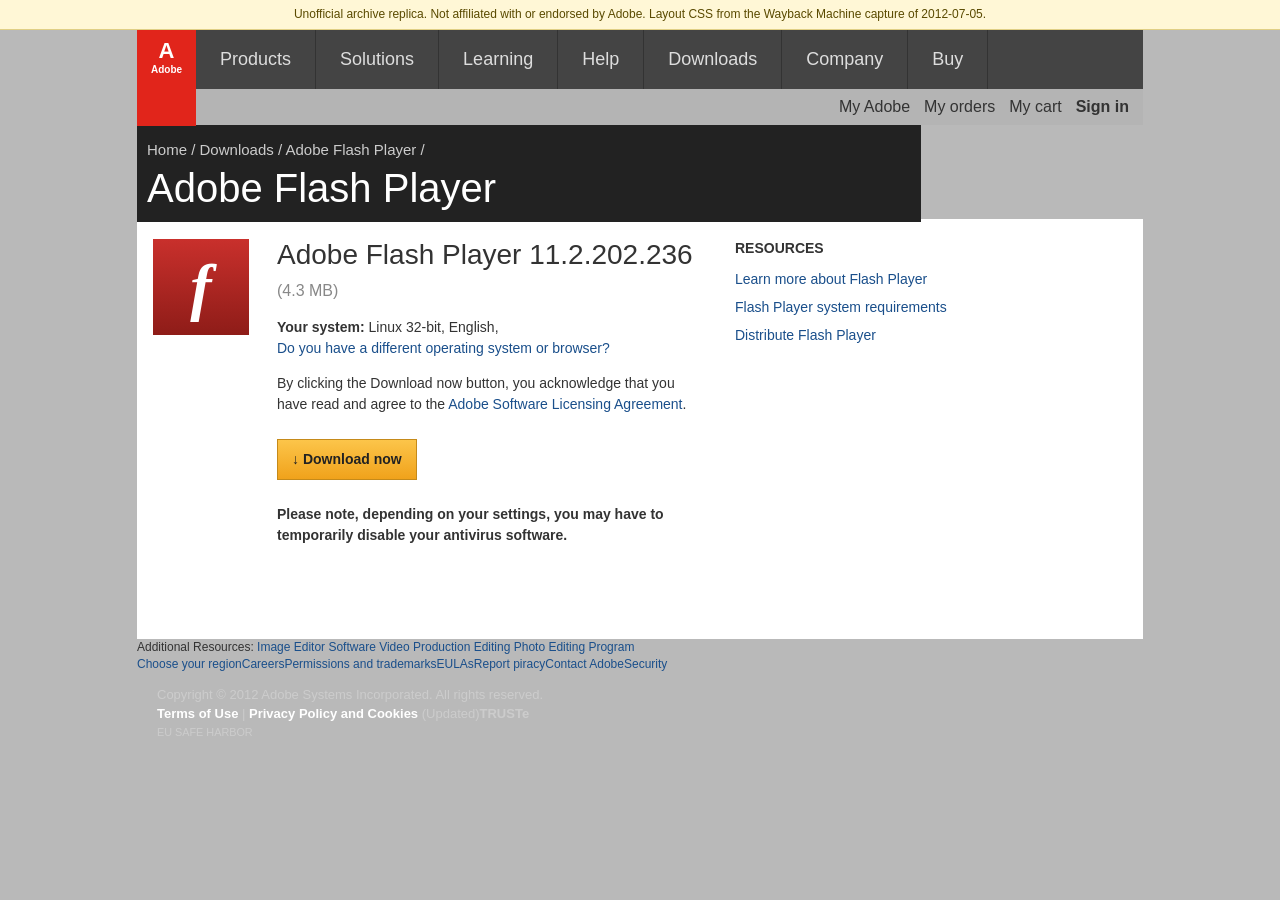
==== commit dee9b172: "Update index.html" ====
--- a/index.html
+++ b/index.html
@@ -16,5 +16,7 @@
 <p><b>Please note, depending on your settings, you may have to temporarily disable your antivirus software.</b></p></div>
 <div class="side"><h3>Resources</h3><a href="#">Learn more about Flash Player</a><a href="#">Flash Player system requirements</a><a href="#">Distribute Flash Player</a></div>
 </div></div></div>
-<div class="SiteFooter"><div class="LayoutGrid">Copyright &copy; 2012 Adobe Systems Incorporated. All rights reserved.<br><a href="#">Terms of Use</a> | <a href="#">Privacy Policy and Cookies</a></div></div>
+<div class="addres"><div>Additional Resources: <a href="#">Image Editor Software</a> <a href="#">Video Production Editing</a> <a href="#">Photo Editing Program</a></div>
+<div class="row2"><a href="#" class="region">Choose your region</a><span class="links"><a href="#">Careers</a><a href="#">Permissions and trademarks</a><a href="#">EULAs</a><a href="#">Report piracy</a><a href="#">Contact Adobe</a><a href="#">Security</a></span></div></div>
+<div class="SiteFooter"><div class="LayoutGrid">Copyright &copy; 2012 Adobe Systems Incorporated. All rights reserved.<br><a href="#"><b>Terms of Use</b></a> | <a href="#"><b>Privacy Policy and Cookies</b></a> <span class="upd">(Updated)</span><span class="truste"><b>TRUSTe</b><br><small>EU SAFE HARBOR</small></span></div></div>
 </div></body></html>
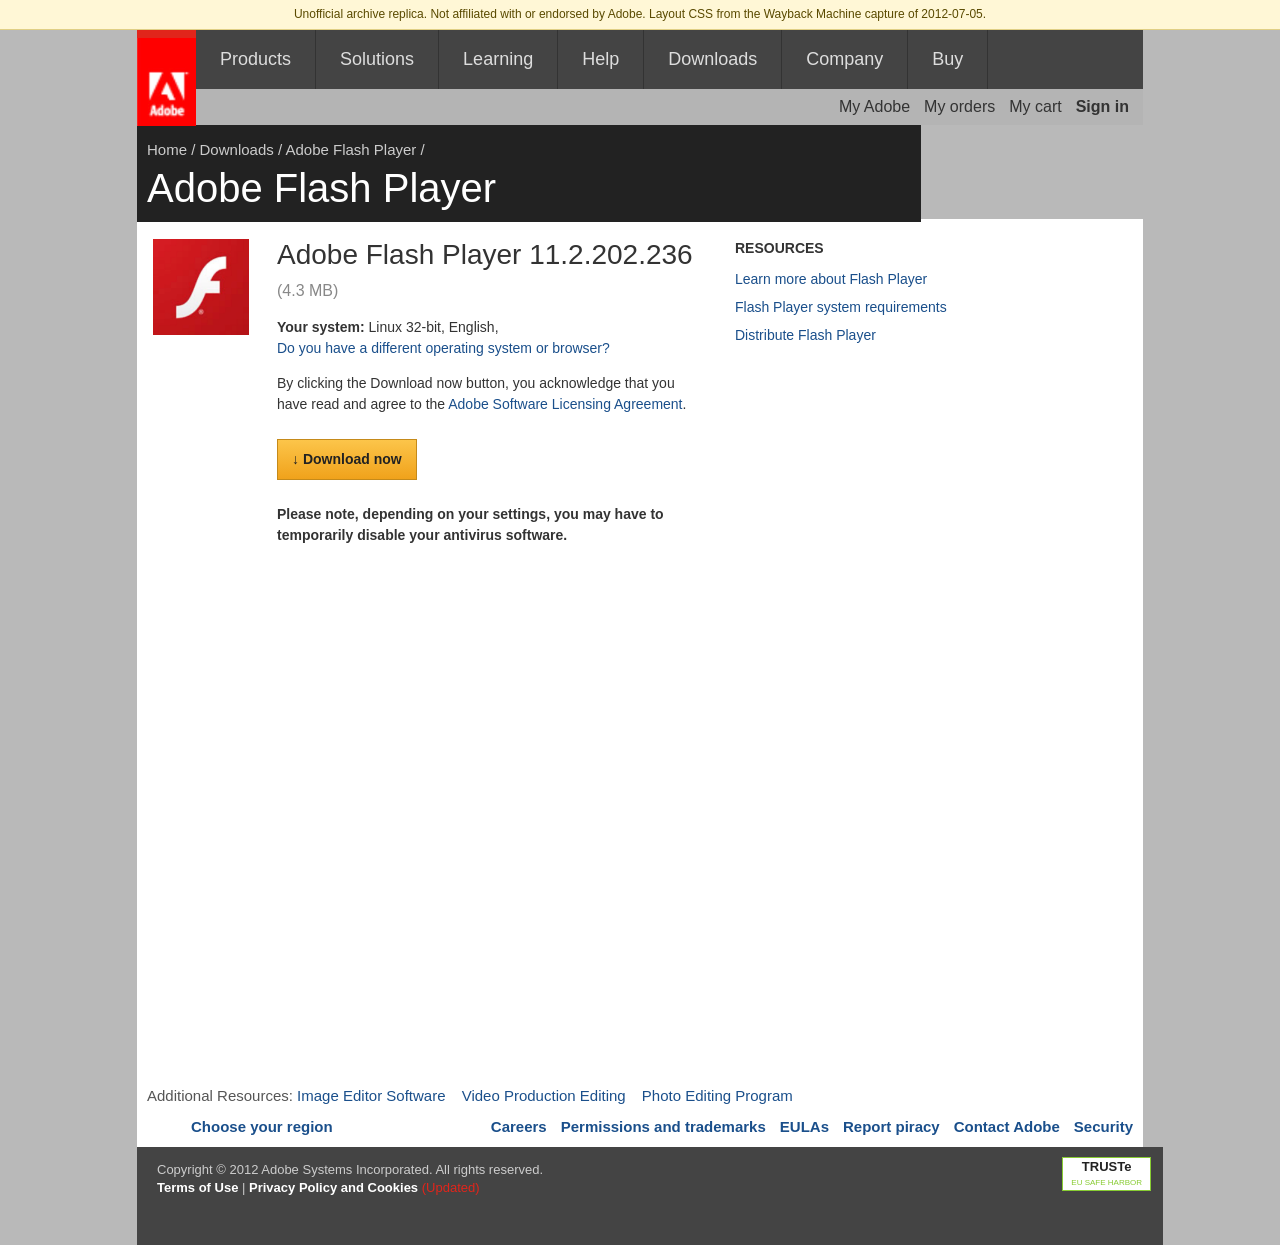
==== commit 642e6823: "Update index.html" ====
--- a/index.html
+++ b/index.html
@@ -5,10 +5,10 @@
 <link rel="stylesheet" href="page.css"></head><body>
 <div class="notice">Unofficial archive replica. Not affiliated with or endorsed by Adobe. Layout CSS from the Wayback Machine capture of 2012-07-05.</div>
 <div id="layoutLogic">
-<div id="nav"><div class="logo">A<small>Adobe</small></div><a href="#">Products</a><a href="#">Solutions</a><a href="#">Learning</a><a href="#">Help</a><a href="#">Downloads</a><a href="#">Company</a><a href="#">Buy</a></div>
+<div id="nav"><img class="logo" src="adobetag.png" alt="Adobe"><a href="#">Products</a><a href="#">Solutions</a><a href="#">Learning</a><a href="#">Help</a><a href="#">Downloads</a><a href="#">Company</a><a href="#">Buy</a></div>
 <div id="sub"><a href="#">My Adobe</a><a href="#">My orders</a><a href="#">My cart</a><a href="#"><b>Sign in</b></a></div>
 <div id="content-header"><div class="crumb"><a href="#">Home</a> / <a href="#">Downloads</a> / <a href="#">Adobe Flash Player</a> /</div><h1>Adobe Flash Player</h1></div>
-<div id="content-wrapper"><div id="content-body"><div class="fp"><div class="icon">f</div>
+<div id="content-wrapper"><div id="content-body"><div class="fp"><img class="icon" src="flash.png" alt="Flash Player">
 <div class="main"><h2>Adobe Flash Player 11.2.202.236 <small>(4.3 MB)</small></h2>
 <p><b>Your system:</b> Linux 32-bit, English,<br><a href="#">Do you have a different operating system or browser?</a></p>
 <p>By clicking the Download now button, you acknowledge that you have read and agree to the <a href="#">Adobe Software Licensing Agreement</a>.</p>
--- a/page.css
+++ b/page.css
@@ -26,3 +26,14 @@
 .redbox{border:2px solid #c00;padding:1px 5px;display:inline-block}
 .SiteFooter{padding:14px 10px;color:#ccc;font-size:13px;min-height:60px}
 .SiteFooter a{color:#fff}
+/* Taller page, matching the original */
+#content-body{min-height:820px}
+.addres{width:1006px;background:#fff;box-sizing:border-box;padding:6px 10px 10px;font-size:15px;color:#555}
+.addres a{margin-right:12px}
+.addres .row2{display:flex;justify-content:space-between;align-items:center;margin-top:10px}
+.addres .region{font-weight:bold;color:#1a4f8b;margin-left:44px}
+.addres .links a{font-weight:bold;margin:0 0 0 14px}
+.SiteFooter{position:relative;min-height:70px;background:#444}
+.SiteFooter .upd{color:#e1251b}
+.truste{position:absolute;right:12px;top:10px;background:#fff;color:#222;border:1px solid #8c3;padding:2px 8px;text-align:center;line-height:1.1}
+.truste small{font-size:8px;color:#8c3}
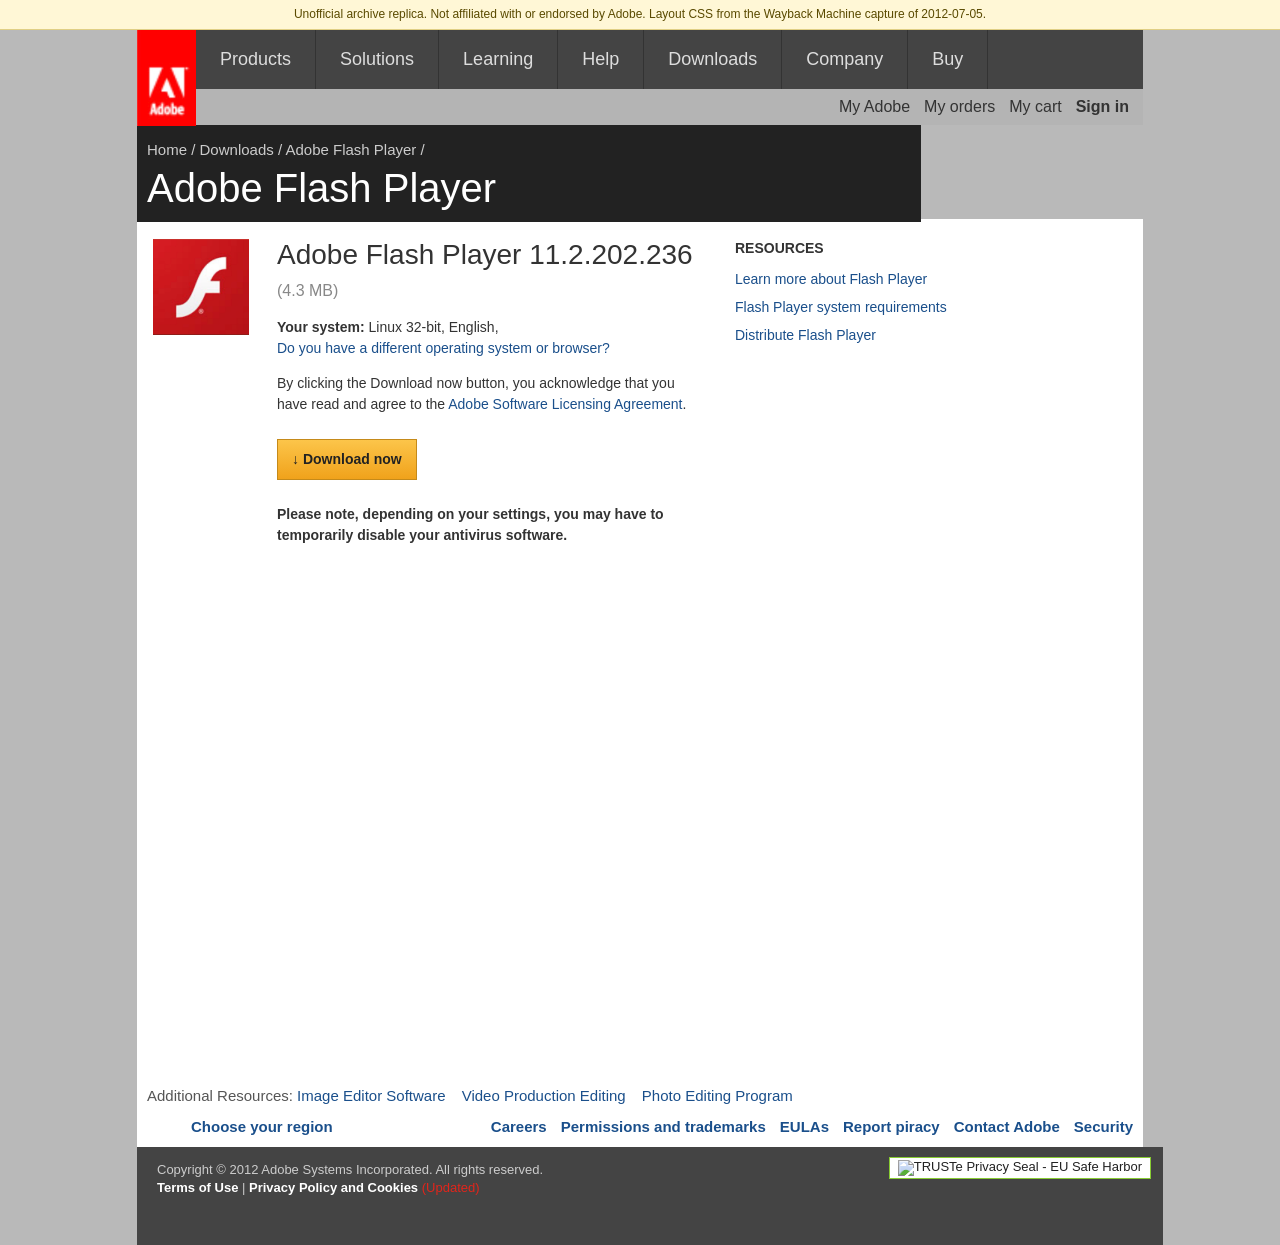
==== commit 0cbd2dc5: "Update index.html" ====
--- a/index.html
+++ b/index.html
@@ -5,7 +5,7 @@
 <link rel="stylesheet" href="page.css"></head><body>
 <div class="notice">Unofficial archive replica. Not affiliated with or endorsed by Adobe. Layout CSS from the Wayback Machine capture of 2012-07-05.</div>
 <div id="layoutLogic">
-<div id="nav"><img class="logo" src="adobetag.png" alt="Adobe"><a href="#">Products</a><a href="#">Solutions</a><a href="#">Learning</a><a href="#">Help</a><a href="#">Downloads</a><a href="#">Company</a><a href="#">Buy</a></div>
+<div id="nav"><img class="logo" src="adobetag.png" alt="Adobe"><span class="logocap"></span><a href="#">Products</a><a href="#">Solutions</a><a href="#">Learning</a><a href="#">Help</a><a href="#">Downloads</a><a href="#">Company</a><a href="#">Buy</a></div>
 <div id="sub"><a href="#">My Adobe</a><a href="#">My orders</a><a href="#">My cart</a><a href="#"><b>Sign in</b></a></div>
 <div id="content-header"><div class="crumb"><a href="#">Home</a> / <a href="#">Downloads</a> / <a href="#">Adobe Flash Player</a> /</div><h1>Adobe Flash Player</h1></div>
 <div id="content-wrapper"><div id="content-body"><div class="fp"><img class="icon" src="flash.png" alt="Flash Player">
@@ -18,5 +18,5 @@
 </div></div></div>
 <div class="addres"><div>Additional Resources: <a href="#">Image Editor Software</a> <a href="#">Video Production Editing</a> <a href="#">Photo Editing Program</a></div>
 <div class="row2"><a href="#" class="region">Choose your region</a><span class="links"><a href="#">Careers</a><a href="#">Permissions and trademarks</a><a href="#">EULAs</a><a href="#">Report piracy</a><a href="#">Contact Adobe</a><a href="#">Security</a></span></div></div>
-<div class="SiteFooter"><div class="LayoutGrid">Copyright &copy; 2012 Adobe Systems Incorporated. All rights reserved.<br><a href="#"><b>Terms of Use</b></a> | <a href="#"><b>Privacy Policy and Cookies</b></a> <span class="upd">(Updated)</span><span class="truste"><b>TRUSTe</b><br><small>EU SAFE HARBOR</small></span></div></div>
+<div class="SiteFooter"><div class="LayoutGrid">Copyright &copy; 2012 Adobe Systems Incorporated. All rights reserved.<br><a href="#"><b>Terms of Use</b></a> | <a href="#"><b>Privacy Policy and Cookies</b></a> <span class="upd">(Updated)</span><img class="truste" src="truste.png" alt="TRUSTe Privacy Seal - EU Safe Harbor"></div></div>
 </div></body></html>
--- a/page.css
+++ b/page.css
@@ -37,3 +37,6 @@
 .SiteFooter .upd{color:#e1251b}
 .truste{position:absolute;right:12px;top:10px;background:#fff;color:#222;border:1px solid #8c3;padding:2px 8px;text-align:center;line-height:1.1}
 .truste small{font-size:8px;color:#8c3}
+/* Image assets */
+img.icon{display:block;background:none;object-fit:contain}
+#nav img.logo{display:block;background:none;padding:0;object-fit:fill}
